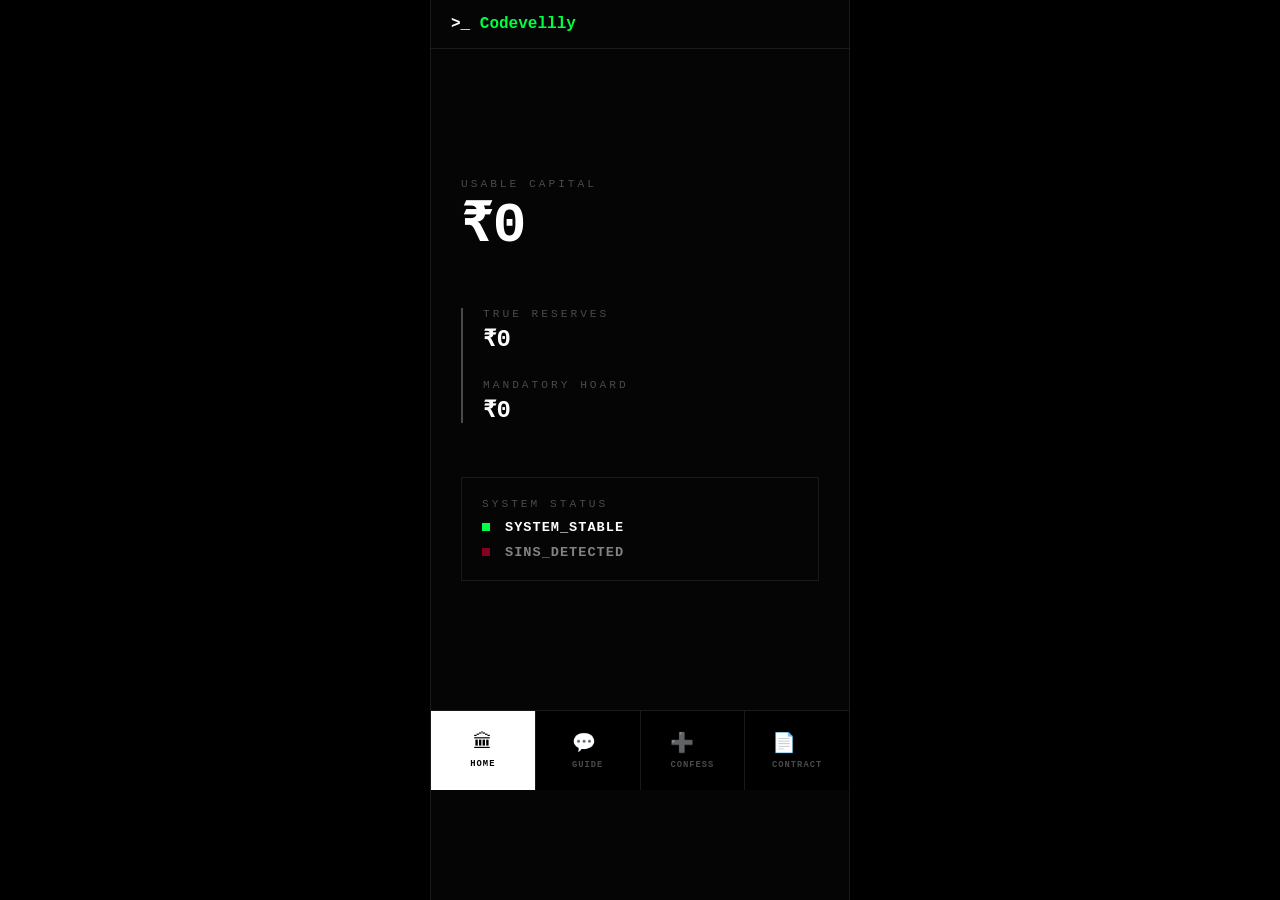
==== index.html @ 1a4ea313 "Fuuuuuuuuuuuhhk" ====
<!DOCTYPE html>
<html lang="en">

<head>
    <meta charset="UTF-8">
    <meta name="viewport" content="width=device-width, initial-scale=1.0">
    <title>DeltaX</title>
    
    <link rel="manifest" href="manifest.json">
    <meta name="theme-color" content="#000000">

    <link rel="apple-touch-icon" href="Public/favicon 2/web-app-manifest-192x192.png">

    <link rel="icon" type="image/png" sizes="32x32" href="Public/favicon 2/favicon-96x96.png">
    <link rel="icon" type="image/png" sizes="16x16" href="Public/favicon 2/web-app-manifest-512x512.png">

    <link rel="stylesheet" href="index.css">
</head>
<body>

    <div class="app-container">
        <!-- Top Terminal Header -->
        <header class="top-bar">
            <span class="terminal-icon">&gt;_</span> <span class="terminal-title">Codevellly</span>
        </header>

        <!-- Main Content Area -->
        <!-- Main Content Area -->
        <main>
            <section class="usable-capital">
                <div class="label">USABLE CAPITAL</div>
                <!-- ADDED ID HERE -->
                <div class="value" id="usable-capital-display">₹0</div>
            </section>

            <section class="reserves">
                <div class="reserve-item">
                    <div class="label">TRUE RESERVES</div>
                    <!-- ADDED ID HERE -->
                    <div class="value sub-value" id="true-reserves-display">₹0</div>
                </div>
                <div class="reserve-item">
                    <div class="label">MANDATORY HOARD</div>
                    <!-- ADDED ID HERE -->
                    <div class="value sub-value" id="mandatory-hoard-display">₹0</div>
                </div>
            </section>

            <section class="system-status">
                <div class="label">SYSTEM STATUS</div>
                <div class="status-item">
                    <span class="indicator green"></span> SYSTEM_STABLE
                </div>
                <!-- ADDED ID HERE TO THE CONTAINER -->
                <div class="status-item muted" id="sins-status-container">
                    <span class="indicator red"></span> SINS_DETECTED
                </div>
            </section>
        </main>

        <!-- Bottom Navigation -->
        <nav class="bottom-nav">
            <div class="nav-item active">
                <span class="nav-icon">🏛</span>
                <span class="nav-label">HOME</span>
            </div>
            <a class="nav-item" href="">
                <div class="flex-column">
                    <span class="nav-icon">💬</span>
                    <span class="nav-label">Guide</span>
                </div>
            </a>

            <a class="nav-item" href="global/confession.html">
                <div class="flex-column">
                    <span class="nav-icon">➕</span>
                    <span class="nav-label">CONFESS</span>
                </div>
            </a>

            <a class="nav-item" href="./global/settings.html">
                <div class="flex-column">
                    <span class="nav-icon">📄</span>
                    <span class="nav-label">CONTRACT</span>
                </div>
            </a>
        </nav>
    </div>

    <script type="module" src="index.js"></script>
</body>

</html>
---- index.css ----
:root {
    --bg-color: #050505;
    --text-main: #ffffff;
    --text-muted: #4a4a4a;
    --border-color: #1a1a1a;
    --green: #00ff41;
    --red: #ff003c;
    --font-mono: 'Courier New', Courier, monospace; 
}

* {
    box-sizing: border-box;
}

/* Lock the body to the exact screen size and disable scrolling */
html, body {
    margin: 0;
    padding: 0;
    height: 100vh;
    width: 100vw;
    background-color: #000000;
    color: var(--text-main);
    font-family: var(--font-mono);
    display: flex;
    justify-content: center;
    overflow: hidden; 
}

/* Force the app container to match the height */
.app-container {
    width: 100%;
    max-width: 420px;
    height: 100%;
    background-color: var(--bg-color);
    border-left: 1px solid var(--border-color);
    border-right: 1px solid var(--border-color);
    display: flex;
    flex-direction: column;
}

/* Prevent the top bar from shrinking */
.top-bar {
    padding: 15px 20px;
    border-bottom: 1px solid var(--border-color);
    font-size: 1rem;
    font-weight: bold;
    flex-shrink: 0; 
}

/* Use Flexbox to dynamically space the inner sections */
main {
    padding: 0 30px;
    flex-grow: .7;
    display: flex;
    flex-direction: column;
    justify-content: center; 
    gap: 6vh;
    overflow: hidden;
}

.label {
    color: var(--text-muted);
    font-size: 0.7rem;
    letter-spacing: 3px;
    margin-bottom: 8px;
    text-transform: uppercase;
}

.usable-capital .value {
    font-size: 3.5rem;
    font-weight: 900;
    letter-spacing: -2px;
    margin: 0;
    line-height: 1;
}

.reserves {
    border-left: 2px solid var(--text-muted);
    padding-left: 20px;
    display: flex;
    flex-direction: column;
    gap: 3vh; 
}

.sub-value {
    font-size: 1.5rem;
    font-weight: bold;
    letter-spacing: -1px;
    line-height: 1;
}

.system-status {
    border: 1px solid var(--border-color);
    padding: 20px;
}

.status-item {
    display: flex;
    align-items: center;
    margin-top: 10px;
    font-size: 0.85rem;
    font-weight: bold;
    letter-spacing: 1px;
}

.indicator {
    width: 8px;
    height: 8px;
    display: inline-block;
    margin-right: 15px;
}

.indicator.green {
    background-color: var(--green);
}

.indicator.red {
    background-color: var(--red);
}

/* Prevent bottom nav from shrinking and give it a fixed height */
.bottom-nav {
    display: flex;
    border-top: 1px solid var(--border-color);
    background-color: #000;
    flex-shrink: 0; 
    height: 80px; 
}

.nav-item {
    flex: 1;
    display: flex;
    flex-direction: column;
    align-items: center;
    justify-content: center;
    color: var(--text-muted);
    cursor: pointer;
    border-right: 1px solid var(--border-color);
    transition: all 0.2s ease;
    text-decoration: none;
    
}

.flex-column {
    display: flex;
    flex-direction: column;
}

.nav-item:last-child {
    border-right: none;
}

.nav-item.active {
    background-color: #ffffff;
    color: #000000;
}

.nav-item.active .nav-label {
    color: #000000;
}

.nav-icon {
    font-size: 1.2rem;
    margin-bottom: 5px;
}

.nav-label {
    font-size: 0.55rem;
    letter-spacing: 1px;
    font-weight: 900;
    text-transform: uppercase;
}
.muted{
    opacity: 0.5;
}
.terminal-title{
    color: VAR(--green);
}
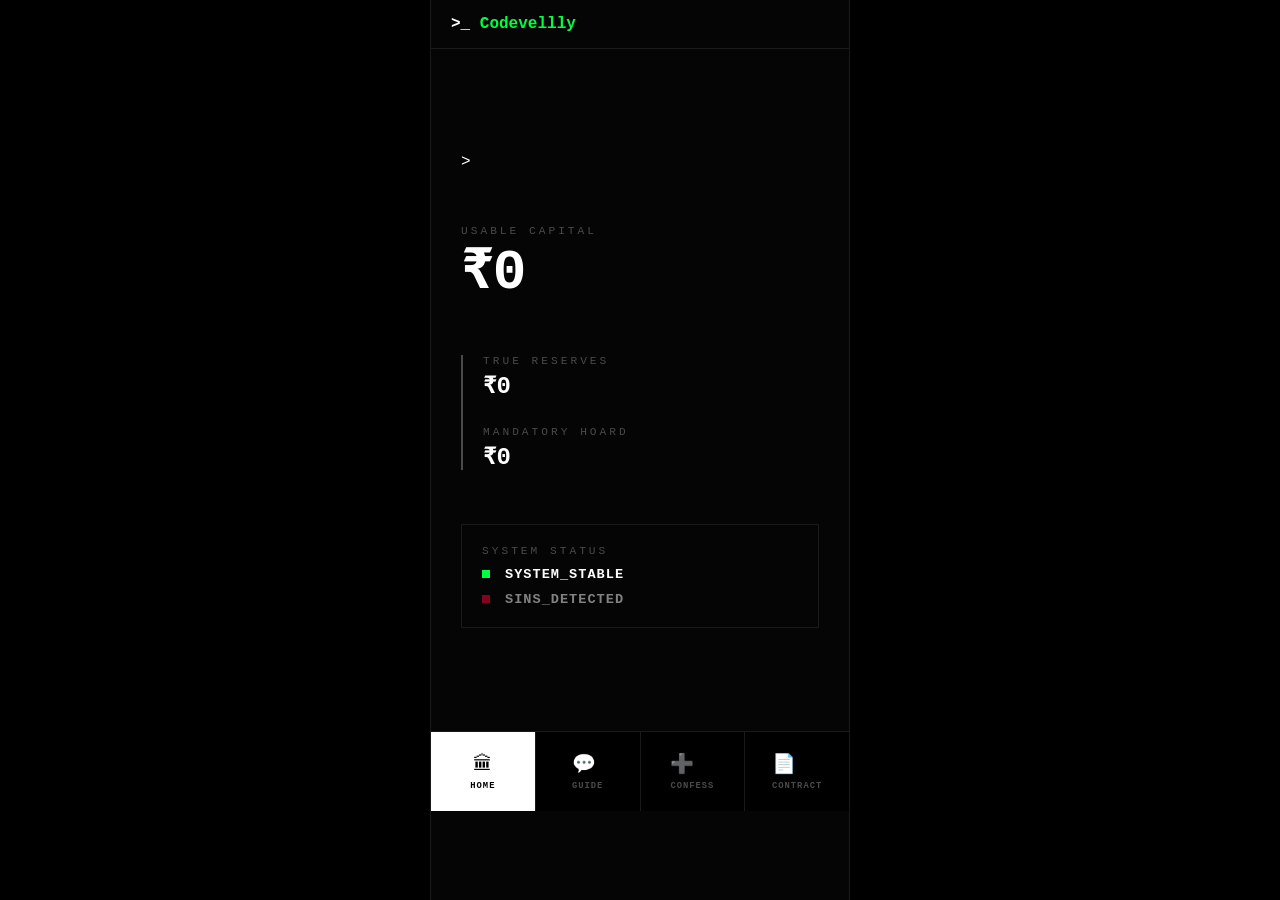
==== commit dcbae99d: "fuuuuuuuuuuuuuuuuuuuuuuůck" ====
--- a/index.html
+++ b/index.html
@@ -2,19 +2,19 @@
 <html lang="en">
 
 <head>
-    <meta charset="UTF-8">
-    <meta name="viewport" content="width=device-width, initial-scale=1.0">
-    <title>DeltaX</title>
-    
-    <link rel="manifest" href="manifest.json">
-    <meta name="theme-color" content="#000000">
+  <meta charset="UTF-8">
+  <meta name="viewport" content="width=device-width, initial-scale=1.0">
+  <title>DeltaX</title>
 
-    <link rel="apple-touch-icon" href="Public/favicon 2/web-app-manifest-192x192.png">
+  <link rel="manifest" href="./manifest.json">
+  <meta name="theme-color" content="#000000">
 
-    <link rel="icon" type="image/png" sizes="32x32" href="Public/favicon 2/favicon-96x96.png">
-    <link rel="icon" type="image/png" sizes="16x16" href="Public/favicon 2/web-app-manifest-512x512.png">
+  <link rel="apple-touch-icon" href="/Public/favicon/apple-touch-icon.png">
+  <link rel="icon" type="image/png"  href="./Public/favicon/favicon-96x96.png">
+  <link rel="icon" type="image/png"  href="./Public/favicon/favicon-96x96.png">
 
-    <link rel="stylesheet" href="index.css">
+  <link rel="stylesheet" href="index.css">
+
 </head>
 <body>
 
@@ -27,7 +27,7 @@
         <!-- Main Content Area -->
         <!-- Main Content Area -->
         <main>
-            <section class="usable-capital">
+     >       <section class="usable-capital">
                 <div class="label">USABLE CAPITAL</div>
                 <!-- ADDED ID HERE -->
                 <div class="value" id="usable-capital-display">₹0</div>
